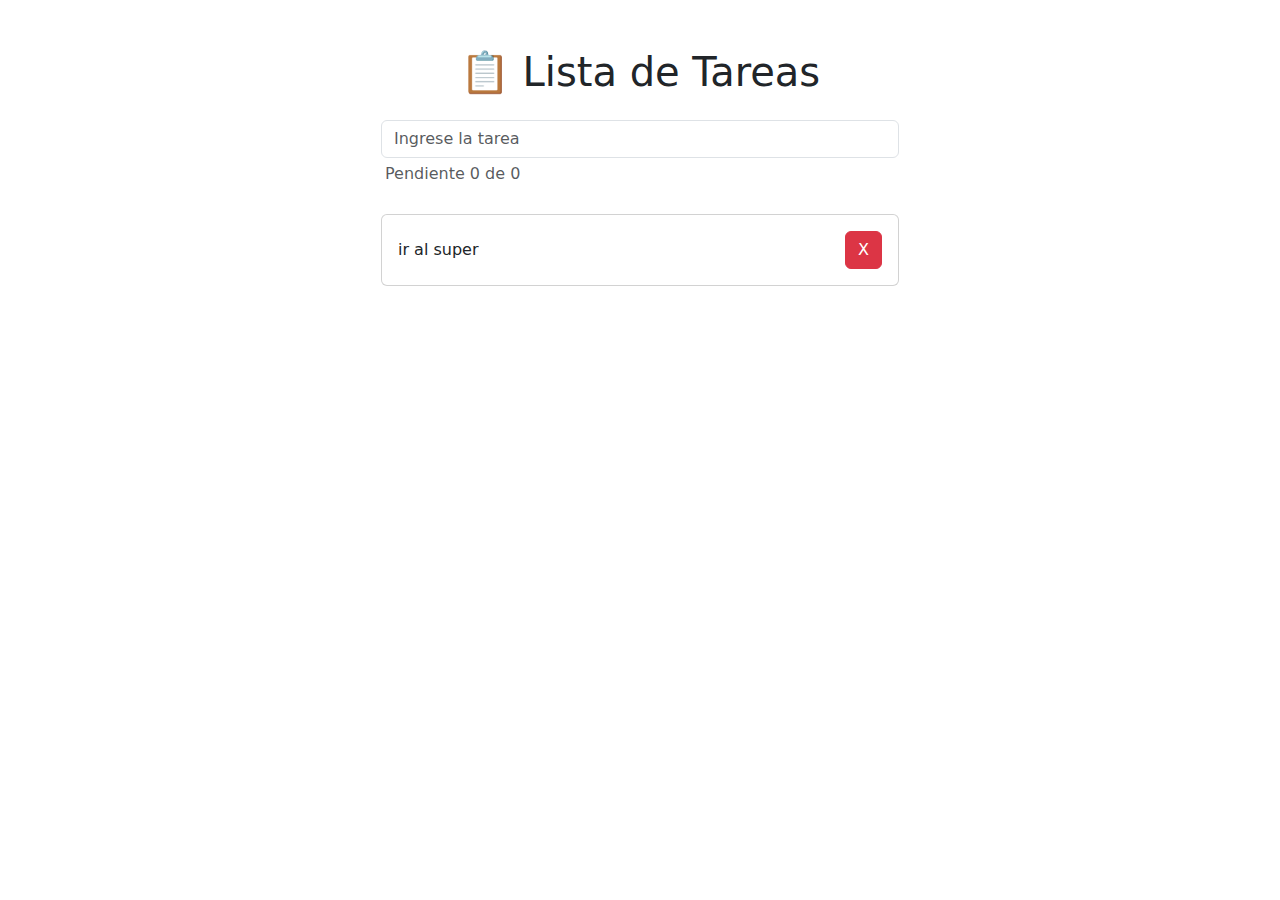
==== pages/todo.html @ 22a9c721 "DOM. objeto window. document. camptura de componentes de HTML." ====
<!DOCTYPE html>
<html lang="en">
  <head>
    <meta charset="UTF-8" />
    <meta name="viewport" content="width=device-width, initial-scale=1.0" />
    <link
      href="https://cdn.jsdelivr.net/npm/bootstrap@5.3.3/dist/css/bootstrap.min.css"
      rel="stylesheet"
      integrity="sha384-QWTKZyjpPEjISv5WaRU9OFeRpok6YctnYmDr5pNlyT2bRjXh0JMhjY6hW+ALEwIH"
      crossorigin="anonymous"
    />
    <link rel="stylesheet" href="todo.css" />
    <title>Lista de Tareas</title>
  </head>
  <body>
    <header></header>
    <main class="container">
      <div class="row mt-5">
        <div class="col text-center">
          <h1>📋 Lista de Tareas</h1>
        </div>
      </div>
      <div class="row m-3 d-flex justify-content-center">
        <div class="col-12 col-md-6">
          <form onsubmit="agregarTarea(e)">
            <input
              type="text"
              class="form-control"
              placeholder="Ingrese la tarea"
              id="textTarea"
            />
          </form>
          <p class="text-muted m-1">Pendiente 0 de 0</p>
        </div>
      </div>
      <div
        class="row m-3 d-flex justify-content-center"
        id="contenedor-tarjetas"
      >
        <div class="col-12 col-md-6 m-2">
          <div class="card">
            <div
              class="card-body d-flex justify-content-between align-items-center"
            >
              <span>ir al super</span>
              <button class="btn btn-danger btn-md">X</button>
            </div>
          </div>
        </div>
      </div>
    </main>
    <footer></footer>
    <script
      src="https://cdn.jsdelivr.net/npm/bootstrap@5.3.3/dist/js/bootstrap.bundle.min.js"
      integrity="sha384-YvpcrYf0tY3lHB60NNkmXc5s9fDVZLESaAA55NDzOxhy9GkcIdslK1eN7N6jIeHz"
      crossorigin="anonymous"
    ></script>
    <script src="./todo.js"></script>
  </body>
</html>

<!-- DOM - Document Object Model -->
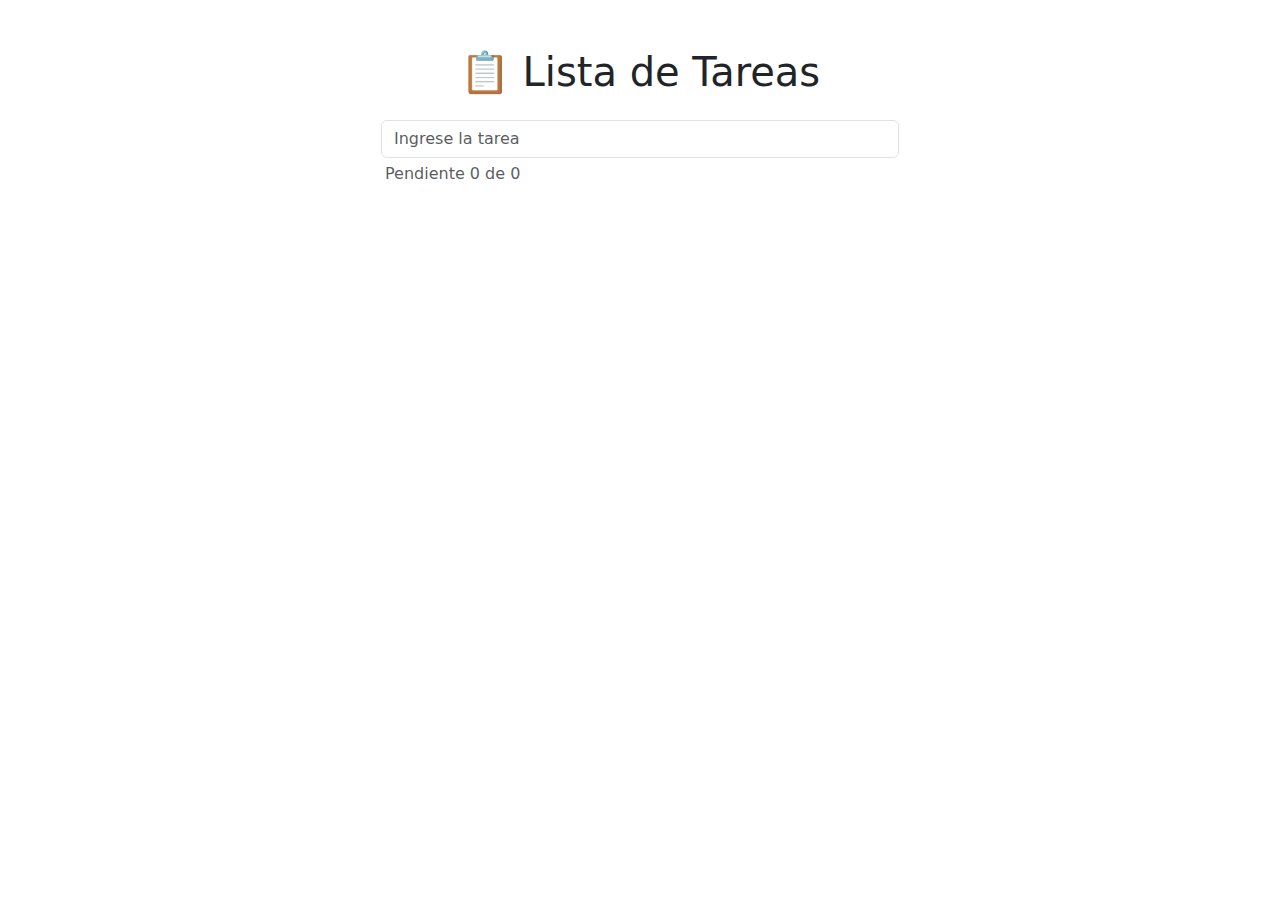
==== commit 44cb50dd: "generar id con metodo DATE. LocalStorage" ====
--- a/pages/todo.html
+++ b/pages/todo.html
@@ -22,7 +22,7 @@
       </div>
       <div class="row m-3 d-flex justify-content-center">
         <div class="col-12 col-md-6">
-          <form onsubmit="agregarTarea(e)">
+          <form onsubmit="agregarTarea(event)">
             <input
               type="text"
               class="form-control"
@@ -37,7 +37,7 @@
         class="row m-3 d-flex justify-content-center"
         id="contenedor-tarjetas"
       >
-        <div class="col-12 col-md-6 m-2">
+        <!-- <div class="col-12 col-md-6 m-2">
           <div class="card">
             <div
               class="card-body d-flex justify-content-between align-items-center"
@@ -46,7 +46,7 @@
               <button class="btn btn-danger btn-md">X</button>
             </div>
           </div>
-        </div>
+        </div> -->
       </div>
     </main>
     <footer></footer>
@@ -58,5 +58,3 @@
     <script src="./todo.js"></script>
   </body>
 </html>
-
-<!-- DOM - Document Object Model -->
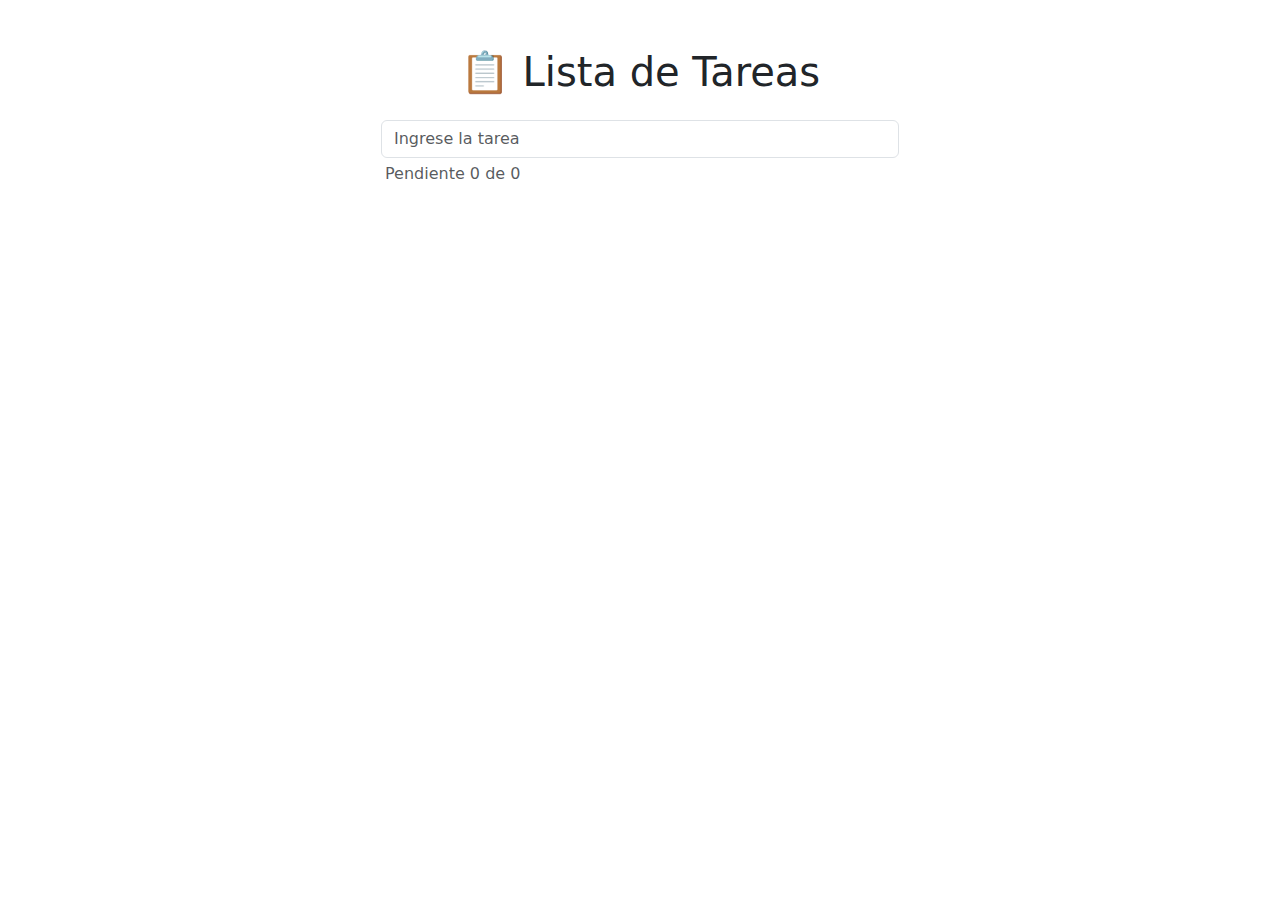
==== commit 5e13020a: "funcion borrar tareas. funcion marcar tareas. desarrollo de PENDIENTES" ====
--- a/pages/todo.html
+++ b/pages/todo.html
@@ -30,7 +30,10 @@
               id="textTarea"
             />
           </form>
-          <p class="text-muted m-1">Pendiente 0 de 0</p>
+          <p class="text-muted m-1">
+            Pendiente <span id="tareas_pendientes"></span> de
+            <span id="tareas_total"></span>
+          </p>
         </div>
       </div>
       <div
--- a/pages/todo.css
+++ b/pages/todo.css
@@ -0,0 +1,3 @@
+.card-body span {
+  cursor: pointer;
+}
